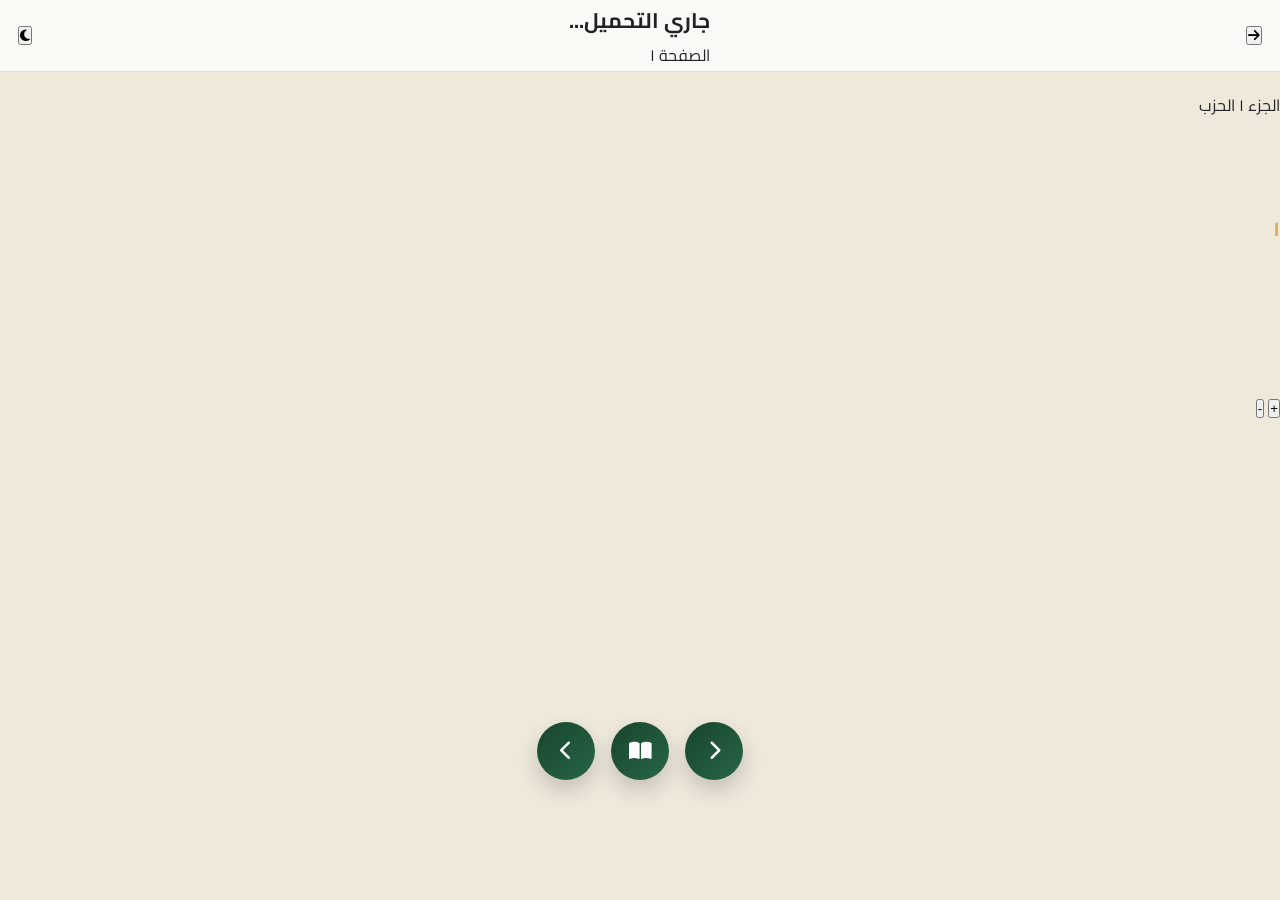
==== quran.html @ 5880373b "Update quran.html" ====
<!DOCTYPE html>
<html lang="ar" dir="rtl">

<head>

<meta charset="UTF-8">
<meta name="viewport" content="width=device-width, initial-scale=1.0">

<title>مصحف سند</title>

<meta name="theme-color" content="#0f301b">

<link rel="manifest" href="manifest.json">

<link rel="icon" href="icon.png">


<link href="https://fonts.googleapis.com/css2?family=Noto+Naskh+Arabic:wght@400;500;600;700&family=Cairo:wght@400;600;700&display=swap" rel="stylesheet">


<link rel="stylesheet"
href="https://cdnjs.cloudflare.com/ajax/libs/font-awesome/6.5.2/css/all.min.css">


<link rel="stylesheet" href="quran.css">


</head>


<body>


<header class="top-bar">


<button class="icon-button"
onclick="window.location.href='index.html'">

<i class="fas fa-arrow-right"></i>

</button>



<div class="header-center">

<div id="surah-name"
class="surah-name">

جاري التحميل...

</div>


<div id="page-number"
class="page-number">

الصفحة ١

</div>

</div>



<button id="themeButton"
class="icon-button">

<i class="fas fa-moon"></i>

</button>


</header>





<main id="reader">


<section class="mushaf-wrapper">


<div class="page-shadow">


<div id="page-header">


<span id="juz-info">

الجزء ١

</span>



<span id="hizb-info">

الحزب

</span>


</div>





<div id="quran-page-text">


</div>





<div id="page-footer">


<span id="footer-page-number">

١

</span>


</div>


</div>


</section>


</main>





<!-- التفسير -->


<div id="overlay"
class="overlay"
onclick="closeTafsir()">

</div>




<div id="tafsir-sheet"
class="bottom-sheet">


<div class="sheet-handle">

</div>


<div class="sheet-header">


<h3 id="tafsir-title">

التفسير

</h3>



<button onclick="closeTafsir()"
class="close-sheet">

<i class="fas fa-times"></i>

</button>


</div>




<div id="tafsir-body"
class="sheet-body">

</div>


</div>







<!-- أزرار التحكم -->


<div class="floating-controls">


<button class="previous-page"
onclick="Reader.previous()">

<i class="fas fa-chevron-right"></i>

</button>




<button onclick="jumpToPage()">

<i class="fas fa-book-open"></i>

</button>




<button class="next-page"
onclick="Reader.next()">

<i class="fas fa-chevron-left"></i>

</button>


</div>







<!-- أدوات القراءة -->


<div class="reader-tools">


<button onclick="changeFont(2)">

+

</button>


<button onclick="changeFont(-2)">

-

</button>


</div>







<!-- الملفات -->


<script src="utils.js"></script>

<script src="api.js"></script>

<script src="reader.js"></script>

<script src="app.js"></script>



</body>

</html>
---- quran.css ----
/* ==========================================
   Mushaf Sanad v2.0
   Quran Reader UI
========================================== */

:root{

    --primary:#18452d;
    --primary-light:#276646;

    --gold:#d5b05d;

    --paper:#fffdf8;
    --paper-2:#f8f4ea;

    --background:#efe9dc;

    --text:#222222;
    --muted:#7b7b7b;

    --border:#e7dfd0;

    --shadow:
        0 12px 40px rgba(0,0,0,.08);

    --glass:
        rgba(255,255,255,.72);

    --radius:24px;

    --reader-width:900px;

    --quran-size:31px;

    --transition:.28s;
}

[data-theme="dark"]{

    --background:#080909;

    --paper:#131514;

    --paper-2:#1a1d1b;

    --text:#f5f5f5;

    --muted:#9f9f9f;

    --border:#2d322f;

    --glass:rgba(20,20,20,.78);

    --shadow:
        0 18px 45px rgba(0,0,0,.55);
}

*{

    margin:0;
    padding:0;
    box-sizing:border-box;

    -webkit-tap-highlight-color:transparent;
}

html{

    scroll-behavior:smooth;
}

body{

    background:var(--background);

    color:var(--text);

    font-family:"Cairo",sans-serif;

    overflow-x:hidden;

    transition:.35s;
}

/* ==========================
   Glass Header
========================== */

.top-bar{

    position:fixed;

    top:0;

    left:0;

    right:0;

    height:72px;

    display:flex;

    align-items:center;

    justify-content:space-between;

    padding:0 18px;

    backdrop-filter:blur(18px);

    background:var(--glass);

    border-bottom:1px solid var(--border);

    z-index:999;
}

.header-info{

    display:flex;

    flex-direction:column;

    align-items:center;

    gap:5px;
}

#surah-name{

    font-size:21px;

    font-weight:700;
}

.header-details{

    display:flex;

    align-items:center;

    gap:10px;

    color:var(--muted);

    font-size:13px;
}

.dot{

    width:4px;

    height:4px;

    border-radius:50%;

    background:var(--gold);
}

.glass-btn{

    width:46px;

    height:46px;

    border:none;

    border-radius:16px;

    background:rgba(255,255,255,.18);

    color:var(--primary);

    font-size:18px;

    cursor:pointer;

    transition:.25s;
}

[data-theme="dark"] .glass-btn{

    color:white;

    background:rgba(255,255,255,.05);
}

.glass-btn:active{

    transform:scale(.93);
}

/* ==========================
   Reader
========================== */

#reader{

    padding-top:90px;

    padding-bottom:145px;
}

.reader-wrapper{

    width:100%;

    display:flex;

    justify-content:center;

    padding:22px;
}

.page-paper{

    width:min(100%,var(--reader-width));

    min-height:82vh;

    background:linear-gradient(
        180deg,
        var(--paper),
        var(--paper-2)
    );

    border-radius:30px;

    box-shadow:var(--shadow);

    border:1px solid var(--border);

    position:relative;

    overflow:hidden;

    transition:.3s;
}

.paper-top{

    height:10px;

    background:linear-gradient(
        90deg,
        transparent,
        var(--gold),
        transparent
    );
}

#quran-page-text{

    padding:45px;

    font-family:
    "Noto Naskh Arabic",
    serif;

    font-size:var(--quran-size);

    line-height:2.35;

    text-align:justify;

    direction:rtl;

    color:var(--text);
   }
/* ==========================================
   Surah Header
========================================== */

#surah-title-box{

    display:flex;

    align-items:center;

    justify-content:center;

    gap:18px;

    margin:15px 0 35px;

}

.ornament{

    flex:1;

    max-width:90px;

    height:2px;

    background:linear-gradient(
        90deg,
        transparent,
        var(--gold),
        transparent
    );

}

#surah-title{

    font-family:"Noto Naskh Arabic",serif;

    font-size:34px;

    color:var(--primary);

    font-weight:700;

    white-space:nowrap;

}

[data-theme="dark"] #surah-title{

    color:#f0d58d;

}

/* ==========================================
   Basmala
========================================== */

#basmala{

    text-align:center;

    font-size:42px;

    margin:30px 0 45px;

    color:var(--primary);

    letter-spacing:2px;

}

[data-theme="dark"] #basmala{

    color:#f0d58d;

}

/* ==========================================
   Quran Text
========================================== */

.ayah{

    cursor:pointer;

    transition:.18s;

    border-radius:10px;

    padding:3px 4px;

}

.ayah:hover{

    background:rgba(205,162,80,.10);

}

.ayah:active{

    background:rgba(205,162,80,.18);

}

.ayah-number{

    display:inline-flex;

    align-items:center;

    justify-content:center;

    width:34px;

    height:34px;

    margin:0 4px;

    border-radius:50%;

    border:1.5px solid var(--gold);

    color:var(--gold);

    font-size:16px;

    font-weight:bold;

    vertical-align:middle;

    user-select:none;

}

/* ==========================================
   Footer
========================================== */

.paper-footer{

    display:flex;

    align-items:center;

    justify-content:center;

    gap:18px;

    padding:22px;

}

.footer-line{

    flex:1;

    height:1px;

    background:linear-gradient(
        90deg,
        transparent,
        var(--gold),
        transparent
    );

}

#footer-page-number{

    font-weight:bold;

    color:var(--gold);

    font-size:20px;

}

/* ==========================================
   Overlay
========================================== */

.overlay{

    position:fixed;

    inset:0;

    background:rgba(0,0,0,.45);

    display:none;

    z-index:500;

    backdrop-filter:blur(2px);

}

/* ==========================================
   Bottom Sheet
========================================== */

.bottom-sheet{

    position:fixed;

    left:0;

    right:0;

    bottom:-100%;

    background:var(--paper);

    border-radius:28px 28px 0 0;

    padding:22px;

    transition:.35s;

    z-index:600;

    box-shadow:0 -12px 35px rgba(0,0,0,.22);

    max-height:82vh;

}

.sheet-handle{

    width:70px;

    height:6px;

    border-radius:20px;

    background:#bbb;

    margin:0 auto 18px;

}

.sheet-header{

    display:flex;

    justify-content:space-between;

    align-items:center;

    margin-bottom:15px;

}

.sheet-header h3{

    font-size:22px;

}

.close-sheet{

    border:none;

    background:none;

    font-size:20px;

    cursor:pointer;

    color:var(--text);

}

.sheet-body{

    max-height:45vh;

    overflow:auto;

    line-height:2.2;

    font-size:17px;

}

.sheet-actions{

    display:flex;

    gap:12px;

    margin-top:18px;

}

.sheet-actions button{

    flex:1;

    border:none;

    border-radius:16px;

    padding:14px;

    background:var(--primary);

    color:white;

    font-size:15px;

    cursor:pointer;

}

.sheet-actions button i{

    margin-left:8px;

   }
/* ==========================================
   Player Bar
========================================== */

.player-bar{

    position:fixed;

    left:0;
    right:0;
    bottom:0;

    background:var(--glass);

    backdrop-filter:blur(22px);

    border-top:1px solid var(--border);

    padding:14px 18px calc(14px + env(safe-area-inset-bottom));

    z-index:900;

    transition:.3s;

}

.player-header{

    display:flex;

    align-items:center;

    gap:12px;

    margin-bottom:10px;

}

#reciter-select{

    flex:1;

    height:46px;

    border:none;

    border-radius:15px;

    background:var(--paper);

    color:var(--text);

    padding:0 14px;

    font-family:Cairo;

    font-size:15px;

    outline:none;

}

#audio-player{

    width:100%;

    height:42px;

}

/* ==========================================
   Floating Buttons
========================================== */

.floating-controls{

    position:fixed;

    left:50%;

    bottom:120px;

    transform:translateX(-50%);

    display:flex;

    gap:16px;

    z-index:950;

}

.floating-controls button{

    width:58px;

    height:58px;

    border:none;

    border-radius:50%;

    background:linear-gradient(
        135deg,
        var(--primary),
        var(--primary-light)
    );

    color:white;

    font-size:20px;

    cursor:pointer;

    box-shadow:
        0 10px 22px rgba(0,0,0,.18);

    transition:
        transform .18s,
        box-shadow .18s;

}

.floating-controls button:hover{

    transform:translateY(-3px);

}

.floating-controls button:active{

    transform:scale(.92);

}

/* ==========================================
   Page Animation
========================================== */

.page-paper{

    animation:paperFade .25s ease;

}

@keyframes paperFade{

    from{

        opacity:.55;

        transform:translateY(12px);

    }

    to{

        opacity:1;

        transform:none;

    }

}

/* ==========================================
   Ayah Highlight
   (سيستخدم لاحقاً مع الصوت)
========================================== */

.ayah.active{

    background:
        rgba(205,162,80,.18);

    border-radius:12px;

    transition:.25s;

}

/* ==========================================
   Scrollbar
========================================== */

::-webkit-scrollbar{

    width:8px;

}

::-webkit-scrollbar-thumb{

    background:rgba(180,180,180,.45);

    border-radius:20px;

}

::-webkit-scrollbar-track{

    background:transparent;

}

/* ==========================================
   Mobile
========================================== */

@media (max-width:700px){

    .reader-wrapper{

        padding:10px;

    }

    .page-paper{

        border-radius:22px;

        min-height:calc(100vh - 175px);

    }

    #quran-page-text{

        padding:26px;

        font-size:27px;

        line-height:2.3;

    }

    #surah-title{

        font-size:29px;

    }

    #basmala{

        font-size:35px;

    }

    .glass-btn{

        width:42px;

        height:42px;

        border-radius:14px;

    }

    .floating-controls{

        bottom:105px;

        gap:12px;

    }

    .floating-controls button{

        width:52px;

        height:52px;

        font-size:18px;

    }

}

/* ==========================================
   Tablet
========================================== */

@media (min-width:701px) and (max-width:1100px){

    .page-paper{

        width:95%;

    }

}

/* ==========================================
   Large Screens
========================================== */

@media (min-width:1400px){

    :root{

        --reader-width:980px;

        --quran-size:34px;

    }

}
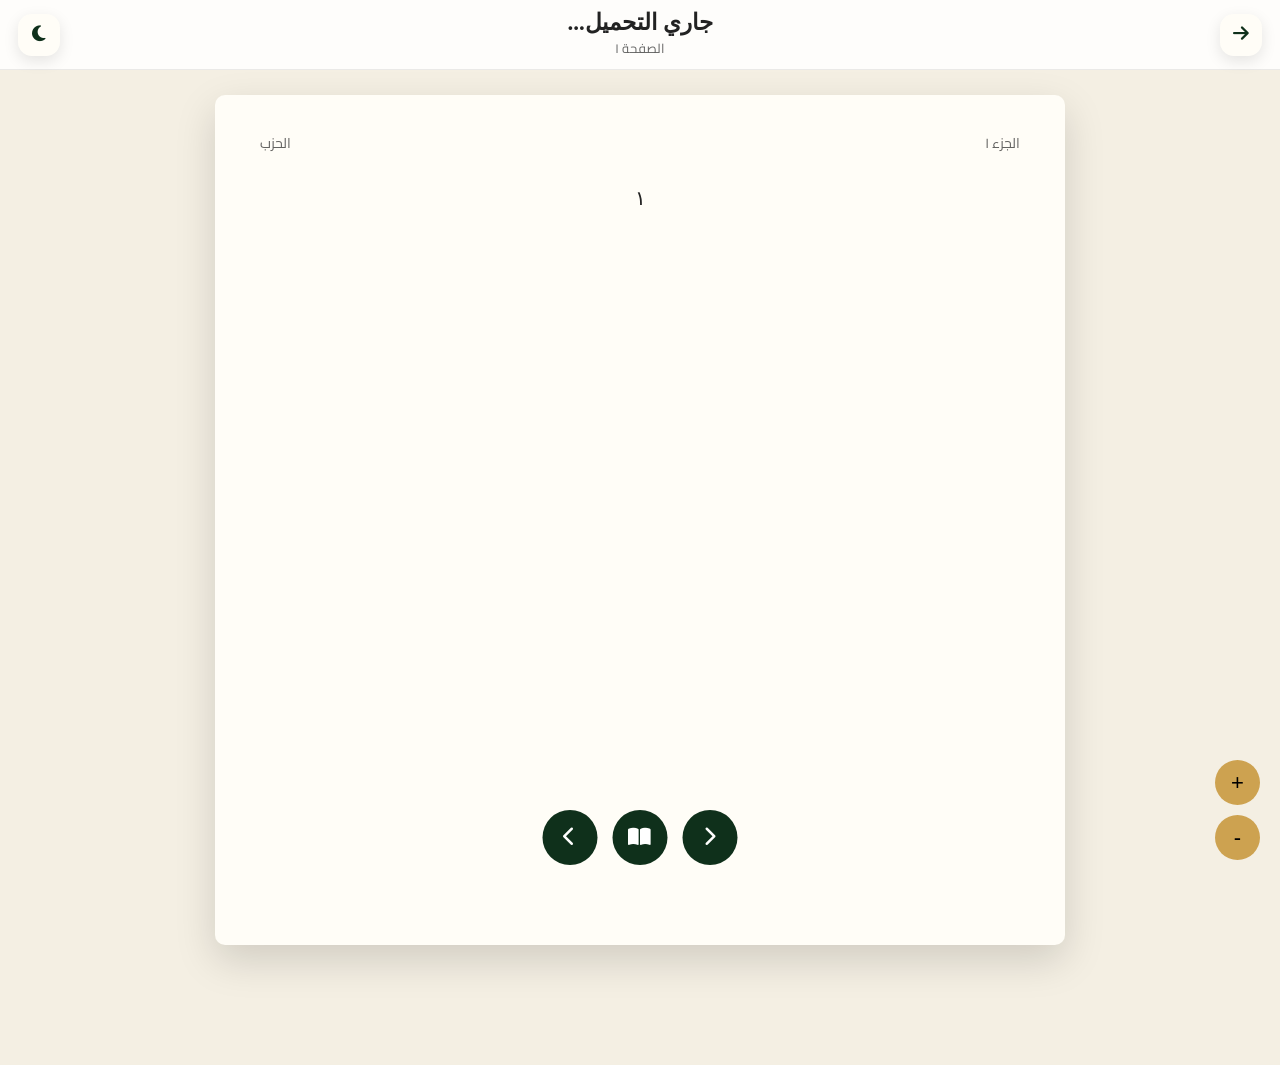
==== commit 49ec381c: "Update quran.html" ====
--- a/quran.html
+++ b/quran.html
@@ -277,15 +277,12 @@
 
 
 <script src="utils.js"></script>
-
+<script src="chapters.js"></script>
 <script src="api.js"></script>
-
 <script src="reader.js"></script>
-
 <script src="app.js"></script>
 
 
-
 </body>
 
 </html> 
--- a/quran.css
+++ b/quran.css
@@ -1,898 +1,573 @@
 /* ==========================================
-   Mushaf Sanad v2.0
-   Quran Reader UI
+   Mushaf Sanad
+   quran.css
+   Main Quran Reader Design
 ========================================== */
 
+
 :root{
 
-    --primary:#18452d;
-    --primary-light:#276646;
-
-    --gold:#d5b05d;
-
-    --paper:#fffdf8;
-    --paper-2:#f8f4ea;
-
-    --background:#efe9dc;
-
-    --text:#222222;
-    --muted:#7b7b7b;
-
-    --border:#e7dfd0;
-
-    --shadow:
-        0 12px 40px rgba(0,0,0,.08);
-
-    --glass:
-        rgba(255,255,255,.72);
-
-    --radius:24px;
-
-    --reader-width:900px;
-
-    --quran-size:31px;
-
-    --transition:.28s;
-}
+--primary:#0f301b;
+--gold:#cda250;
+
+--paper:#fffdf7;
+
+--background:#f4efe3;
+
+--text:#222;
+
+--shadow:
+0 15px 40px rgba(0,0,0,.15);
+
+--quran-size:28px;
+
+}
+
+
 
 [data-theme="dark"]{
 
-    --background:#080909;
-
-    --paper:#131514;
-
-    --paper-2:#1a1d1b;
-
-    --text:#f5f5f5;
-
-    --muted:#9f9f9f;
-
-    --border:#2d322f;
-
-    --glass:rgba(20,20,20,.78);
-
-    --shadow:
-        0 18px 45px rgba(0,0,0,.55);
-}
+--paper:#151815;
+
+--background:#080a08;
+
+--text:#eeeeee;
+
+--primary:#d4ad5a;
+
+}
+
+
+
+/* ===============================
+   عام
+================================ */
+
 
 *{
 
-    margin:0;
-    padding:0;
-    box-sizing:border-box;
-
-    -webkit-tap-highlight-color:transparent;
-}
-
-html{
-
-    scroll-behavior:smooth;
-}
+box-sizing:border-box;
+
+-webkit-tap-highlight-color:transparent;
+
+}
+
+
 
 body{
 
-    background:var(--background);
-
-    color:var(--text);
-
-    font-family:"Cairo",sans-serif;
-
-    overflow-x:hidden;
-
-    transition:.35s;
-}
-
-/* ==========================
-   Glass Header
-========================== */
+margin:0;
+
+background:var(--background);
+
+color:var(--text);
+
+font-family:"Cairo",sans-serif;
+
+}
+
+
+
+
+
+/* ===============================
+   الشريط العلوي
+================================ */
+
 
 .top-bar{
 
-    position:fixed;
-
-    top:0;
-
-    left:0;
-
-    right:0;
-
-    height:72px;
-
-    display:flex;
-
-    align-items:center;
-
-    justify-content:space-between;
-
-    padding:0 18px;
-
-    backdrop-filter:blur(18px);
-
-    background:var(--glass);
-
-    border-bottom:1px solid var(--border);
-
-    z-index:999;
-}
-
-.header-info{
-
-    display:flex;
-
-    flex-direction:column;
-
-    align-items:center;
-
-    gap:5px;
-}
-
-#surah-name{
-
-    font-size:21px;
-
-    font-weight:700;
-}
-
-.header-details{
-
-    display:flex;
-
-    align-items:center;
-
-    gap:10px;
-
-    color:var(--muted);
-
-    font-size:13px;
-}
-
-.dot{
-
-    width:4px;
-
-    height:4px;
-
-    border-radius:50%;
-
-    background:var(--gold);
-}
-
-.glass-btn{
-
-    width:46px;
-
-    height:46px;
-
-    border:none;
-
-    border-radius:16px;
-
-    background:rgba(255,255,255,.18);
-
-    color:var(--primary);
-
-    font-size:18px;
-
-    cursor:pointer;
-
-    transition:.25s;
-}
-
-[data-theme="dark"] .glass-btn{
-
-    color:white;
-
-    background:rgba(255,255,255,.05);
-}
-
-.glass-btn:active{
-
-    transform:scale(.93);
-}
-
-/* ==========================
-   Reader
-========================== */
+height:70px;
+
+position:fixed;
+
+top:0;
+
+width:100%;
+
+z-index:100;
+
+display:flex;
+
+align-items:center;
+
+justify-content:space-between;
+
+padding:0 18px;
+
+background:rgba(255,255,255,.85);
+
+backdrop-filter:blur(15px);
+
+border-bottom:1px solid rgba(0,0,0,.08);
+
+}
+
+
+
+[data-theme="dark"] .top-bar{
+
+background:rgba(10,10,10,.85);
+
+}
+
+
+
+
+.icon-button{
+
+width:42px;
+
+height:42px;
+
+border-radius:14px;
+
+border:none;
+
+background:var(--paper);
+
+color:var(--primary);
+
+font-size:18px;
+
+box-shadow:0 5px 15px rgba(0,0,0,.1);
+
+}
+
+
+
+
+
+.header-center{
+
+text-align:center;
+
+}
+
+
+
+.surah-name{
+
+font-family:"Noto Naskh Arabic";
+
+font-size:23px;
+
+font-weight:bold;
+
+}
+
+
+
+.page-number{
+
+font-size:13px;
+
+opacity:.7;
+
+}
+
+
+
+
+
+/* ===============================
+   منطقة القراءة
+================================ */
+
 
 #reader{
 
-    padding-top:90px;
-
-    padding-bottom:145px;
-}
-
-.reader-wrapper{
-
-    width:100%;
-
-    display:flex;
-
-    justify-content:center;
-
-    padding:22px;
-}
-
-.page-paper{
-
-    width:min(100%,var(--reader-width));
-
-    min-height:82vh;
-
-    background:linear-gradient(
-        180deg,
-        var(--paper),
-        var(--paper-2)
-    );
-
-    border-radius:30px;
-
-    box-shadow:var(--shadow);
-
-    border:1px solid var(--border);
-
-    position:relative;
-
-    overflow:hidden;
-
-    transition:.3s;
-}
-
-.paper-top{
-
-    height:10px;
-
-    background:linear-gradient(
-        90deg,
-        transparent,
-        var(--gold),
-        transparent
-    );
-}
+padding-top:95px;
+
+padding-bottom:120px;
+
+}
+
+
+
+.mushaf-wrapper{
+
+width:95%;
+
+max-width:850px;
+
+margin:auto;
+
+}
+
+
+
+
+.page-shadow{
+
+background:var(--paper);
+
+min-height:850px;
+
+border-radius:10px;
+
+padding:35px 45px;
+
+box-shadow:var(--shadow);
+
+transition:.3s;
+
+}
+
+
+
+
+
+#page-header{
+
+display:flex;
+
+justify-content:space-between;
+
+font-size:14px;
+
+opacity:.7;
+
+margin-bottom:20px;
+
+}
+
+
+
+#page-footer{
+
+text-align:center;
+
+margin-top:30px;
+
+font-family:"Noto Naskh Arabic";
+
+font-size:20px;
+
+}
+
+
+
+
+
+/* ===============================
+   عنوان السورة
+================================ */
+
+
+#surah-title-box{
+
+display:flex;
+
+align-items:center;
+
+justify-content:center;
+
+gap:15px;
+
+margin:25px 0;
+
+}
+
+
+
+#surah-title{
+
+font-family:"Noto Naskh Arabic";
+
+color:var(--primary);
+
+font-size:32px;
+
+}
+
+
+
+.ornament{
+
+width:60px;
+
+height:2px;
+
+background:var(--gold);
+
+}
+
+
+
+
+
+/* ===============================
+   القرآن
+================================ */
+
 
 #quran-page-text{
 
-    padding:45px;
-
-    font-family:
-    "Noto Naskh Arabic",
-    serif;
-
-    font-size:var(--quran-size);
-
-    line-height:2.35;
-
-    text-align:justify;
-
-    direction:rtl;
-
-    color:var(--text);
-   }
-/* ==========================================
-   Surah Header
-========================================== */
-
-#surah-title-box{
-
-    display:flex;
-
-    align-items:center;
-
-    justify-content:center;
-
-    gap:18px;
-
-    margin:15px 0 35px;
-
-}
-
-.ornament{
-
-    flex:1;
-
-    max-width:90px;
-
-    height:2px;
-
-    background:linear-gradient(
-        90deg,
-        transparent,
-        var(--gold),
-        transparent
-    );
-
-}
-
-#surah-title{
-
-    font-family:"Noto Naskh Arabic",serif;
-
-    font-size:34px;
-
-    color:var(--primary);
-
-    font-weight:700;
-
-    white-space:nowrap;
-
-}
-
-[data-theme="dark"] #surah-title{
-
-    color:#f0d58d;
-
-}
-
-/* ==========================================
-   Basmala
-========================================== */
+font-family:"Noto Naskh Arabic";
+
+font-size:var(--quran-size);
+
+line-height:2.3;
+
+text-align:justify;
+
+direction:rtl;
+
+}
+
+
+
+.ayah{
+
+cursor:pointer;
+
+}
+
+
+
+.ayah-number{
+
+color:var(--gold);
+
+font-size:.75em;
+
+}
+
+
+
+/* البسملة */
+
 
 #basmala{
 
-    text-align:center;
-
-    font-size:42px;
-
-    margin:30px 0 45px;
-
-    color:var(--primary);
-
-    letter-spacing:2px;
-
-}
-
-[data-theme="dark"] #basmala{
-
-    color:#f0d58d;
-
-}
-
-/* ==========================================
-   Quran Text
-========================================== */
-
-.ayah{
-
-    cursor:pointer;
-
-    transition:.18s;
-
-    border-radius:10px;
-
-    padding:3px 4px;
-
-}
-
-.ayah:hover{
-
-    background:rgba(205,162,80,.10);
-
-}
-
-.ayah:active{
-
-    background:rgba(205,162,80,.18);
-
-}
-
-.ayah-number{
-
-    display:inline-flex;
-
-    align-items:center;
-
-    justify-content:center;
-
-    width:34px;
-
-    height:34px;
-
-    margin:0 4px;
-
-    border-radius:50%;
-
-    border:1.5px solid var(--gold);
-
-    color:var(--gold);
-
-    font-size:16px;
-
-    font-weight:bold;
-
-    vertical-align:middle;
-
-    user-select:none;
-
-}
-
-/* ==========================================
-   Footer
-========================================== */
-
-.paper-footer{
-
-    display:flex;
-
-    align-items:center;
-
-    justify-content:center;
-
-    gap:18px;
-
-    padding:22px;
-
-}
-
-.footer-line{
-
-    flex:1;
-
-    height:1px;
-
-    background:linear-gradient(
-        90deg,
-        transparent,
-        var(--gold),
-        transparent
-    );
-
-}
-
-#footer-page-number{
-
-    font-weight:bold;
-
-    color:var(--gold);
-
-    font-size:20px;
-
-}
-
-/* ==========================================
-   Overlay
-========================================== */
+text-align:center;
+
+font-family:"Noto Naskh Arabic";
+
+font-size:38px;
+
+margin:35px 0;
+
+color:var(--primary);
+
+}
+
+
+
+
+
+/* ===============================
+   نافذة التفسير
+================================ */
+
 
 .overlay{
 
-    position:fixed;
-
-    inset:0;
-
-    background:rgba(0,0,0,.45);
-
-    display:none;
-
-    z-index:500;
-
-    backdrop-filter:blur(2px);
-
-}
-
-/* ==========================================
-   Bottom Sheet
-========================================== */
+display:none;
+
+position:fixed;
+
+inset:0;
+
+background:rgba(0,0,0,.5);
+
+z-index:300;
+
+}
+
+
 
 .bottom-sheet{
 
-    position:fixed;
-
-    left:0;
-
-    right:0;
-
-    bottom:-100%;
-
-    background:var(--paper);
-
-    border-radius:28px 28px 0 0;
-
-    padding:22px;
-
-    transition:.35s;
-
-    z-index:600;
-
-    box-shadow:0 -12px 35px rgba(0,0,0,.22);
-
-    max-height:82vh;
-
-}
+position:fixed;
+
+bottom:-100%;
+
+left:0;
+
+width:100%;
+
+background:var(--paper);
+
+border-radius:25px 25px 0 0;
+
+padding:20px;
+
+z-index:400;
+
+transition:.4s;
+
+}
+
+
 
 .sheet-handle{
 
-    width:70px;
-
-    height:6px;
-
-    border-radius:20px;
-
-    background:#bbb;
-
-    margin:0 auto 18px;
-
-}
+width:45px;
+
+height:5px;
+
+background:#aaa;
+
+border-radius:20px;
+
+margin:auto;
+
+}
+
+
 
 .sheet-header{
 
-    display:flex;
-
-    justify-content:space-between;
-
-    align-items:center;
-
-    margin-bottom:15px;
-
-}
-
-.sheet-header h3{
-
-    font-size:22px;
-
-}
-
-.close-sheet{
-
-    border:none;
-
-    background:none;
-
-    font-size:20px;
-
-    cursor:pointer;
-
-    color:var(--text);
-
-}
+display:flex;
+
+justify-content:space-between;
+
+align-items:center;
+
+}
+
+
 
 .sheet-body{
 
-    max-height:45vh;
-
-    overflow:auto;
-
-    line-height:2.2;
-
-    font-size:17px;
-
-}
-
-.sheet-actions{
-
-    display:flex;
-
-    gap:12px;
-
-    margin-top:18px;
-
-}
-
-.sheet-actions button{
-
-    flex:1;
-
-    border:none;
-
-    border-radius:16px;
-
-    padding:14px;
-
-    background:var(--primary);
-
-    color:white;
-
-    font-size:15px;
-
-    cursor:pointer;
-
-}
-
-.sheet-actions button i{
-
-    margin-left:8px;
-
-   }
-/* ==========================================
-   Player Bar
-========================================== */
-
-.player-bar{
-
-    position:fixed;
-
-    left:0;
-    right:0;
-    bottom:0;
-
-    background:var(--glass);
-
-    backdrop-filter:blur(22px);
-
-    border-top:1px solid var(--border);
-
-    padding:14px 18px calc(14px + env(safe-area-inset-bottom));
-
-    z-index:900;
-
-    transition:.3s;
-
-}
-
-.player-header{
-
-    display:flex;
-
-    align-items:center;
-
-    gap:12px;
-
-    margin-bottom:10px;
-
-}
-
-#reciter-select{
-
-    flex:1;
-
-    height:46px;
-
-    border:none;
-
-    border-radius:15px;
-
-    background:var(--paper);
-
-    color:var(--text);
-
-    padding:0 14px;
-
-    font-family:Cairo;
-
-    font-size:15px;
-
-    outline:none;
-
-}
-
-#audio-player{
-
-    width:100%;
-
-    height:42px;
-
-}
-
-/* ==========================================
-   Floating Buttons
-========================================== */
+max-height:350px;
+
+overflow:auto;
+
+line-height:2;
+
+}
+
+
+
+
+
+/* ===============================
+   أزرار الصفحات
+================================ */
+
 
 .floating-controls{
 
-    position:fixed;
-
-    left:50%;
-
-    bottom:120px;
-
-    transform:translateX(-50%);
-
-    display:flex;
-
-    gap:16px;
-
-    z-index:950;
-
-}
+position:fixed;
+
+bottom:35px;
+
+left:50%;
+
+transform:translateX(-50%);
+
+display:flex;
+
+gap:15px;
+
+z-index:200;
+
+}
+
+
 
 .floating-controls button{
 
-    width:58px;
-
-    height:58px;
-
-    border:none;
-
-    border-radius:50%;
-
-    background:linear-gradient(
-        135deg,
-        var(--primary),
-        var(--primary-light)
-    );
-
-    color:white;
-
-    font-size:20px;
-
-    cursor:pointer;
-
-    box-shadow:
-        0 10px 22px rgba(0,0,0,.18);
-
-    transition:
-        transform .18s,
-        box-shadow .18s;
-
-}
-
-.floating-controls button:hover{
-
-    transform:translateY(-3px);
-
-}
-
-.floating-controls button:active{
-
-    transform:scale(.92);
-
-}
-
-/* ==========================================
-   Page Animation
-========================================== */
-
-.page-paper{
-
-    animation:paperFade .25s ease;
-
-}
-
-@keyframes paperFade{
-
-    from{
-
-        opacity:.55;
-
-        transform:translateY(12px);
-
-    }
-
-    to{
-
-        opacity:1;
-
-        transform:none;
-
-    }
-
-}
-
-/* ==========================================
-   Ayah Highlight
-   (سيستخدم لاحقاً مع الصوت)
-========================================== */
-
-.ayah.active{
-
-    background:
-        rgba(205,162,80,.18);
-
-    border-radius:12px;
-
-    transition:.25s;
-
-}
-
-/* ==========================================
-   Scrollbar
-========================================== */
-
-::-webkit-scrollbar{
-
-    width:8px;
-
-}
-
-::-webkit-scrollbar-thumb{
-
-    background:rgba(180,180,180,.45);
-
-    border-radius:20px;
-
-}
-
-::-webkit-scrollbar-track{
-
-    background:transparent;
-
-}
-
-/* ==========================================
-   Mobile
-========================================== */
-
-@media (max-width:700px){
-
-    .reader-wrapper{
-
-        padding:10px;
-
-    }
-
-    .page-paper{
-
-        border-radius:22px;
-
-        min-height:calc(100vh - 175px);
-
-    }
-
-    #quran-page-text{
-
-        padding:26px;
-
-        font-size:27px;
-
-        line-height:2.3;
-
-    }
-
-    #surah-title{
-
-        font-size:29px;
-
-    }
-
-    #basmala{
-
-        font-size:35px;
-
-    }
-
-    .glass-btn{
-
-        width:42px;
-
-        height:42px;
-
-        border-radius:14px;
-
-    }
-
-    .floating-controls{
-
-        bottom:105px;
-
-        gap:12px;
-
-    }
-
-    .floating-controls button{
-
-        width:52px;
-
-        height:52px;
-
-        font-size:18px;
-
-    }
-
-}
-
-/* ==========================================
-   Tablet
-========================================== */
-
-@media (min-width:701px) and (max-width:1100px){
-
-    .page-paper{
-
-        width:95%;
-
-    }
-
-}
-
-/* ==========================================
-   Large Screens
-========================================== */
-
-@media (min-width:1400px){
-
-    :root{
-
-        --reader-width:980px;
-
-        --quran-size:34px;
-
-    }
-
-}
+width:55px;
+
+height:55px;
+
+border-radius:50%;
+
+border:none;
+
+background:var(--primary);
+
+color:white;
+
+font-size:20px;
+
+}
+
+
+
+
+
+/* ===============================
+   أدوات الخط
+================================ */
+
+
+.reader-tools{
+
+position:fixed;
+
+right:20px;
+
+bottom:40px;
+
+display:flex;
+
+flex-direction:column;
+
+gap:10px;
+
+}
+
+
+
+.reader-tools button{
+
+width:45px;
+
+height:45px;
+
+border-radius:50%;
+
+border:none;
+
+background:var(--gold);
+
+font-size:22px;
+
+}
+
+
+
+
+
+/* ===============================
+   الهاتف
+================================ */
+
+
+@media(max-width:600px){
+
+
+.page-shadow{
+
+padding:25px 18px;
+
+min-height:700px;
+
+}
+
+
+
+#quran-page-text{
+
+font-size:24px;
+
+line-height:2.1;
+
+}
+
+
+
+#basmala{
+
+font-size:32px;
+
+}
+
+
+
+}
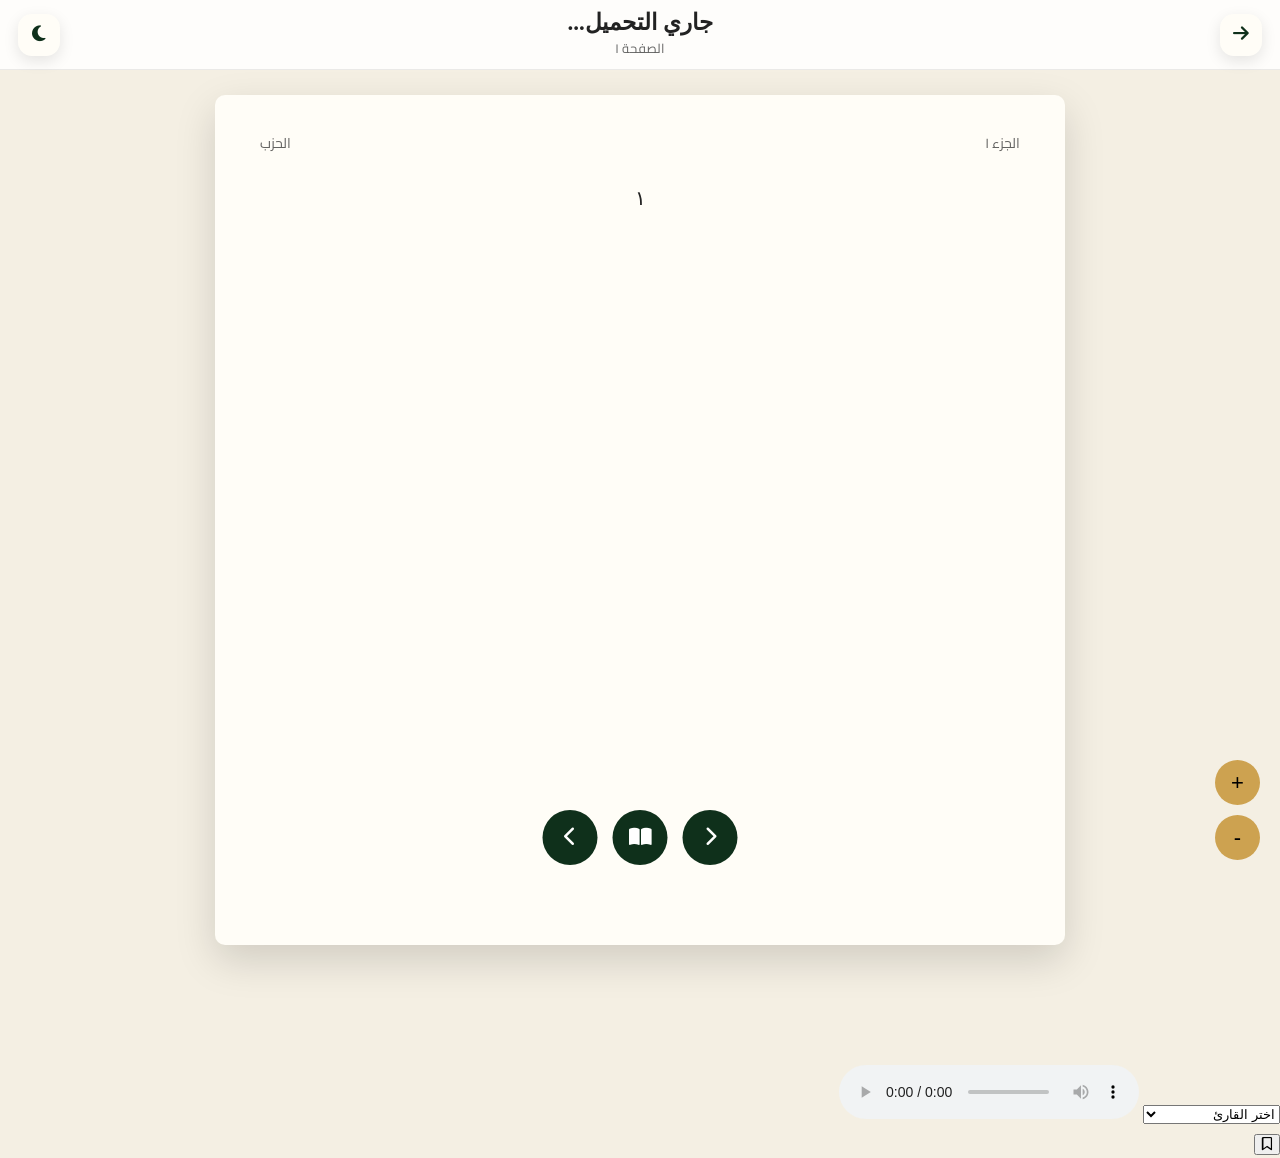
==== commit de6e0995: "Update Quran HTML structure and add audio player" ====
--- a/quran.html
+++ b/quran.html
@@ -31,6 +31,7 @@
 <body>
 
 
+
 <header class="top-bar">
 
 
@@ -64,6 +65,7 @@
 
 
 
+
 <button id="themeButton"
 class="icon-button">
 
@@ -78,6 +80,7 @@
 
 
 
+
 <main id="reader">
 
 
@@ -91,17 +94,13 @@
 
 
 <span id="juz-info">
-
 الجزء ١
-
 </span>
 
 
 
 <span id="hizb-info">
-
 الحزب
-
 </span>
 
 
@@ -113,7 +112,6 @@
 
 <div id="quran-page-text">
 
-
 </div>
 
 
@@ -122,14 +120,10 @@
 
 <div id="page-footer">
 
-
 <span id="footer-page-number">
-
 ١
-
 </span>
 
-
 </div>
 
 
@@ -145,7 +139,10 @@
 
 
 
-<!-- التفسير -->
+
+
+
+<!-- نافذة التفسير -->
 
 
 <div id="overlay"
@@ -161,18 +158,14 @@
 class="bottom-sheet">
 
 
-<div class="sheet-handle">
-
-</div>
+<div class="sheet-handle"></div>
 
 
 <div class="sheet-header">
 
 
 <h3 id="tafsir-title">
-
 التفسير
-
 </h3>
 
 
@@ -189,7 +182,6 @@
 
 
 
-
 <div id="tafsir-body"
 class="sheet-body">
 
@@ -204,7 +196,7 @@
 
 
 
-<!-- أزرار التحكم -->
+<!-- أزرار الصفحات -->
 
 
 <div class="floating-controls">
@@ -220,11 +212,13 @@
 
 
 
+
 <button onclick="jumpToPage()">
 
 <i class="fas fa-book-open"></i>
 
 </button>
+
 
 
 
@@ -245,6 +239,7 @@
 
 
 
+
 <!-- أدوات القراءة -->
 
 
@@ -252,34 +247,95 @@
 
 
 <button onclick="changeFont(2)">
-
 +
-
-</button>
+</button>
+
 
 
 <button onclick="changeFont(-2)">
-
 -
-
-</button>
-
-
-</div>
-
-
-
-
-
-
-
-<!-- الملفات -->
+</button>
+
+
+</div>
+
+
+
+
+
+
+
+<!-- مشغل الصوت -->
+
+
+<div class="audio-player">
+
+
+<select id="reciter-select">
+
+<option value="">
+اختر القارئ
+</option>
+
+
+<option value="ar.alafasy">
+مشاري العفاسي
+</option>
+
+
+<option value="ar.abdulbasitmurattal">
+عبدالباسط عبدالصمد
+</option>
+
+
+</select>
+
+
+
+
+<audio id="audio-player"
+controls>
+
+</audio>
+
+
+</div>
+
+
+
+
+
+
+
+
+<!-- العلامة المرجعية -->
+
+
+<button id="bookmarkButton"
+class="bookmark-button">
+
+<i class="far fa-bookmark"></i>
+
+</button>
+
+
+
+
+
+
+
+
+<!-- ملفات المشروع -->
 
 
 <script src="utils.js"></script>
+
 <script src="chapters.js"></script>
+
 <script src="api.js"></script>
+
 <script src="reader.js"></script>
+
 <script src="app.js"></script>
 
 
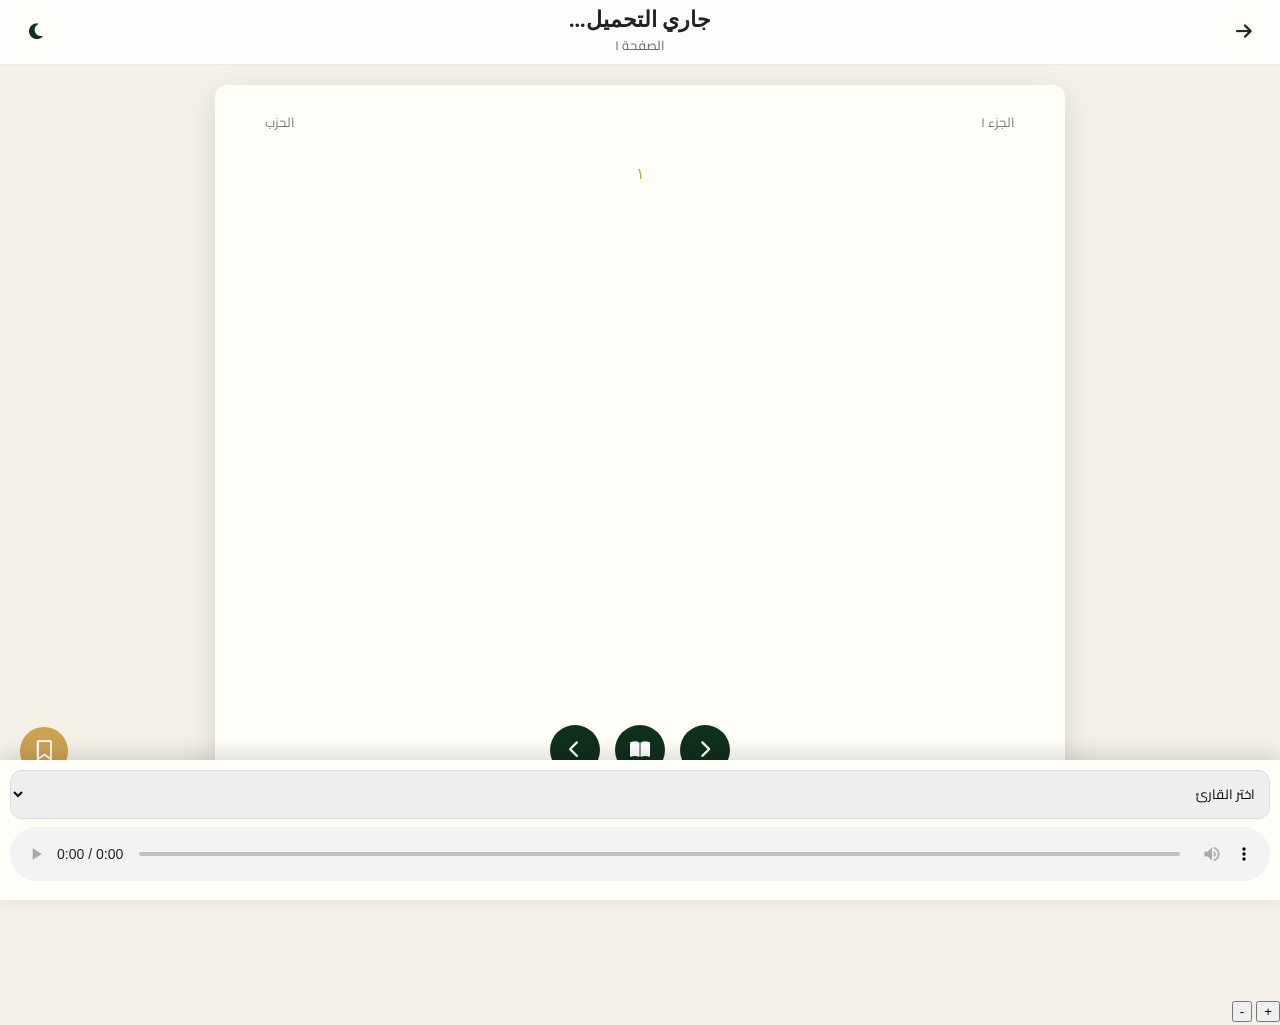
==== commit 6aafd694: "Update quran.html" ====
--- a/quran.html
+++ b/quran.html
@@ -329,13 +329,10 @@
 
 
 <script src="utils.js"></script>
-
 <script src="chapters.js"></script>
-
+<script src="reciters.js"></script>
 <script src="api.js"></script>
-
 <script src="reader.js"></script>
-
 <script src="app.js"></script>
 
 
--- a/quran.css
+++ b/quran.css
@@ -1,7 +1,7 @@
 /* ==========================================
    Mushaf Sanad
    quran.css
-   Main Quran Reader Design
+   Quran Reader Design
 ========================================== */
 
 
@@ -11,15 +11,13 @@
 --gold:#cda250;
 
 --paper:#fffdf7;
-
---background:#f4efe3;
-
+--background:#f5f1e8;
 --text:#222;
 
 --shadow:
-0 15px 40px rgba(0,0,0,.15);
-
---quran-size:28px;
+0 10px 35px rgba(0,0,0,.12);
+
+--quran-size:clamp(23px,6vw,34px);
 
 }
 
@@ -28,56 +26,65 @@
 [data-theme="dark"]{
 
 --paper:#151815;
-
---background:#080a08;
-
+--background:#090b09;
 --text:#eeeeee;
 
---primary:#d4ad5a;
-
-}
-
-
-
-/* ===============================
-   عام
-================================ */
-
+}
+
+
+
+/* =========================
+General
+========================= */
 
 *{
-
 box-sizing:border-box;
-
 -webkit-tap-highlight-color:transparent;
-
-}
-
+}
 
 
 body{
 
 margin:0;
 
-background:var(--background);
-
-color:var(--text);
-
-font-family:"Cairo",sans-serif;
-
-}
-
-
-
-
-
-/* ===============================
-   الشريط العلوي
-================================ */
+background:
+var(--background);
+
+color:
+var(--text);
+
+font-family:
+"Cairo",sans-serif;
+
+overflow-x:hidden;
+
+}
+
+
+
+
+/* =========================
+Top Bar
+========================= */
 
 
 .top-bar{
 
-height:70px;
+height:65px;
+
+background:
+rgba(255,255,255,.85);
+
+backdrop-filter:
+blur(15px);
+
+display:flex;
+
+align-items:center;
+
+justify-content:space-between;
+
+padding:0 15px;
 
 position:fixed;
 
@@ -87,487 +94,686 @@
 
 z-index:100;
 
+border-bottom:
+1px solid rgba(0,0,0,.08);
+
+}
+
+
+
+[data-theme="dark"] .top-bar{
+
+background:
+rgba(10,10,10,.85);
+
+}
+
+
+
+.icon-button{
+
+width:42px;
+
+height:42px;
+
+border-radius:14px;
+
+border:none;
+
+background:
+var(--paper);
+
+color:
+var(--primary);
+
+font-size:18px;
+
 display:flex;
 
 align-items:center;
 
+justify-content:center;
+
+}
+
+
+
+
+.header-center{
+
+text-align:center;
+
+}
+
+
+
+.surah-name{
+
+font-family:
+"Noto Naskh Arabic";
+
+font-size:22px;
+
+font-weight:bold;
+
+}
+
+
+
+.page-number{
+
+font-size:13px;
+
+opacity:.7;
+
+}
+
+
+
+
+
+/* =========================
+Reader
+========================= */
+
+
+#reader{
+
+padding-top:85px;
+
+padding-bottom:140px;
+
+width:100%;
+
+}
+
+
+
+.mushaf-wrapper{
+
+width:100%;
+
+display:flex;
+
+justify-content:center;
+
+}
+
+
+
+.page-shadow{
+
+
+width:
+min(96%,850px);
+
+
+min-height:
+calc(100vh - 130px);
+
+
+background:
+var(--paper);
+
+
+border-radius:12px;
+
+
+padding:
+
+25px clamp(15px,5vw,50px);
+
+
+box-shadow:
+var(--shadow);
+
+
+transition:.3s;
+
+
+}
+
+
+
+
+
+/* =========================
+Page Header
+========================= */
+
+
+#page-header{
+
+display:flex;
+
 justify-content:space-between;
 
-padding:0 18px;
-
-background:rgba(255,255,255,.85);
-
-backdrop-filter:blur(15px);
-
-border-bottom:1px solid rgba(0,0,0,.08);
-
-}
-
-
-
-[data-theme="dark"] .top-bar{
-
-background:rgba(10,10,10,.85);
-
-}
-
-
-
-
-.icon-button{
-
-width:42px;
-
-height:42px;
-
-border-radius:14px;
+font-size:13px;
+
+color:#777;
+
+margin-bottom:20px;
+
+}
+
+
+
+
+
+/* =========================
+Quran Text
+========================= */
+
+
+#quran-page-text{
+
+
+font-family:
+"Noto Naskh Arabic",
+serif;
+
+
+font-size:
+var(--quran-size);
+
+
+line-height:
+2.25;
+
+
+text-align:
+justify;
+
+
+direction:
+rtl;
+
+
+word-spacing:
+3px;
+
+
+overflow-wrap:
+break-word;
+
+
+transition:.25s;
+
+
+}
+
+
+
+.ayah{
+
+cursor:pointer;
+
+}
+
+
+
+.ayah:hover{
+
+background:
+rgba(205,162,80,.15);
+
+border-radius:8px;
+
+}
+
+
+
+
+.ayah-number{
+
+
+color:
+var(--gold);
+
+
+font-size:
+.75em;
+
+
+white-space:
+nowrap;
+
+
+}
+
+
+
+
+
+/* =========================
+Surah Title
+========================= */
+
+
+#surah-title-box{
+
+
+display:flex;
+
+align-items:center;
+
+justify-content:center;
+
+gap:12px;
+
+margin:25px 0;
+
+
+}
+
+
+
+#surah-title{
+
+
+font-family:
+"Noto Naskh Arabic";
+
+color:
+var(--primary);
+
+font-size:
+30px;
+
+}
+
+
+
+.ornament{
+
+
+height:2px;
+
+width:55px;
+
+background:
+var(--gold);
+
+
+}
+
+
+
+
+
+/* =========================
+Basmala
+========================= */
+
+
+#basmala{
+
+
+text-align:center;
+
+
+font-family:
+"Noto Naskh Arabic";
+
+
+font-size:
+clamp(30px,8vw,42px);
+
+
+margin:
+25px 0;
+
+
+color:
+var(--primary);
+
+
+}
+
+
+
+
+/* =========================
+Footer
+========================= */
+
+
+#page-footer{
+
+
+text-align:center;
+
+
+margin-top:30px;
+
+
+font-family:
+"Noto Naskh Arabic";
+
+
+color:
+var(--gold);
+
+
+}
+
+
+
+
+
+/* =========================
+Bottom Audio
+========================= */
+
+
+.audio-player{
+
+
+position:fixed;
+
+
+bottom:0;
+
+
+width:100%;
+
+
+background:
+var(--paper);
+
+
+padding:10px;
+
+
+box-shadow:
+0 -5px 20px rgba(0,0,0,.15);
+
+
+z-index:200;
+
+
+}
+
+
+
+#reciter-select{
+
+
+width:100%;
+
+
+padding:10px;
+
+
+border-radius:12px;
+
+
+border:1px solid #ddd;
+
+
+font-family:Cairo;
+
+
+}
+
+
+
+#audio-player{
+
+
+width:100%;
+
+
+margin-top:8px;
+
+
+}
+
+
+
+
+/* =========================
+Floating Controls
+========================= */
+
+
+.floating-controls{
+
+
+position:fixed;
+
+
+bottom:125px;
+
+
+left:50%;
+
+
+transform:
+translateX(-50%);
+
+
+display:flex;
+
+
+gap:15px;
+
+
+z-index:150;
+
+
+}
+
+
+
+.floating-controls button{
+
+
+width:50px;
+
+
+height:50px;
+
+
+border-radius:50%;
+
 
 border:none;
 
-background:var(--paper);
-
-color:var(--primary);
+
+background:
+var(--primary);
+
+
+color:white;
+
 
 font-size:18px;
 
-box-shadow:0 5px 15px rgba(0,0,0,.1);
-
-}
-
-
-
-
-
-.header-center{
-
-text-align:center;
-
-}
-
-
-
-.surah-name{
-
-font-family:"Noto Naskh Arabic";
-
-font-size:23px;
-
-font-weight:bold;
-
-}
-
-
-
-.page-number{
-
-font-size:13px;
-
-opacity:.7;
-
-}
-
-
-
-
-
-/* ===============================
-   منطقة القراءة
-================================ */
-
-
-#reader{
-
-padding-top:95px;
-
-padding-bottom:120px;
-
-}
-
-
-
-.mushaf-wrapper{
-
-width:95%;
-
-max-width:850px;
-
-margin:auto;
-
-}
-
-
+
+}
+
+
+
+
+
+/* =========================
+Bookmark
+========================= */
+
+
+.bookmark-button{
+
+
+position:fixed;
+
+
+left:20px;
+
+
+bottom:125px;
+
+
+width:48px;
+
+
+height:48px;
+
+
+border-radius:50%;
+
+
+border:none;
+
+
+background:
+var(--gold);
+
+
+color:white;
+
+
+font-size:20px;
+
+
+z-index:150;
+
+
+}
+
+
+
+
+
+/* =========================
+Tafsir
+========================= */
+
+
+.overlay{
+
+
+display:none;
+
+
+position:fixed;
+
+
+inset:0;
+
+
+background:
+rgba(0,0,0,.45);
+
+
+z-index:300;
+
+
+}
+
+
+
+.bottom-sheet{
+
+
+position:fixed;
+
+
+bottom:-100%;
+
+
+left:0;
+
+
+width:100%;
+
+
+background:
+var(--paper);
+
+
+border-radius:25px 25px 0 0;
+
+
+padding:20px;
+
+
+z-index:400;
+
+
+transition:.4s;
+
+
+}
+
+
+
+.sheet-body{
+
+
+max-height:350px;
+
+
+overflow:auto;
+
+
+line-height:2;
+
+
+}
+
+
+
+
+
+/* =========================
+Mobile Fine Tuning
+========================= */
+
+
+@media(max-width:600px){
 
 
 .page-shadow{
 
-background:var(--paper);
-
-min-height:850px;
-
-border-radius:10px;
-
-padding:35px 45px;
-
-box-shadow:var(--shadow);
-
-transition:.3s;
-
-}
-
-
-
-
-
-#page-header{
-
-display:flex;
-
-justify-content:space-between;
-
-font-size:14px;
-
-opacity:.7;
-
-margin-bottom:20px;
-
-}
-
-
-
-#page-footer{
-
-text-align:center;
-
-margin-top:30px;
-
-font-family:"Noto Naskh Arabic";
-
-font-size:20px;
-
-}
-
-
-
-
-
-/* ===============================
-   عنوان السورة
-================================ */
-
-
-#surah-title-box{
-
-display:flex;
-
-align-items:center;
-
-justify-content:center;
-
-gap:15px;
-
-margin:25px 0;
-
-}
-
-
-
-#surah-title{
-
-font-family:"Noto Naskh Arabic";
-
-color:var(--primary);
-
-font-size:32px;
-
-}
-
-
-
-.ornament{
-
-width:60px;
-
-height:2px;
-
-background:var(--gold);
-
-}
-
-
-
-
-
-/* ===============================
-   القرآن
-================================ */
+
+padding:
+
+20px 15px;
+
+
+border-radius:0;
+
+
+min-height:
+calc(100vh - 120px);
+
+
+}
+
 
 
 #quran-page-text{
 
-font-family:"Noto Naskh Arabic";
-
-font-size:var(--quran-size);
-
-line-height:2.3;
-
-text-align:justify;
-
-direction:rtl;
-
-}
-
-
-
-.ayah{
-
-cursor:pointer;
-
-}
-
-
-
-.ayah-number{
-
-color:var(--gold);
-
-font-size:.75em;
-
-}
-
-
-
-/* البسملة */
-
-
-#basmala{
-
-text-align:center;
-
-font-family:"Noto Naskh Arabic";
-
-font-size:38px;
-
-margin:35px 0;
-
-color:var(--primary);
-
-}
-
-
-
-
-
-/* ===============================
-   نافذة التفسير
-================================ */
-
-
-.overlay{
-
-display:none;
-
-position:fixed;
-
-inset:0;
-
-background:rgba(0,0,0,.5);
-
-z-index:300;
-
-}
-
-
-
-.bottom-sheet{
-
-position:fixed;
-
-bottom:-100%;
-
-left:0;
-
-width:100%;
-
-background:var(--paper);
-
-border-radius:25px 25px 0 0;
-
-padding:20px;
-
-z-index:400;
-
-transition:.4s;
-
-}
-
-
-
-.sheet-handle{
-
-width:45px;
-
-height:5px;
-
-background:#aaa;
-
-border-radius:20px;
-
-margin:auto;
-
-}
-
-
-
-.sheet-header{
-
-display:flex;
-
-justify-content:space-between;
-
-align-items:center;
-
-}
-
-
-
-.sheet-body{
-
-max-height:350px;
-
-overflow:auto;
-
-line-height:2;
-
-}
-
-
-
-
-
-/* ===============================
-   أزرار الصفحات
-================================ */
+
+font-size:
+clamp(22px,7vw,30px);
+
+
+line-height:
+2.35;
+
+
+}
+
 
 
 .floating-controls{
 
-position:fixed;
-
-bottom:35px;
-
-left:50%;
-
-transform:translateX(-50%);
-
-display:flex;
-
-gap:15px;
-
-z-index:200;
-
-}
-
-
-
-.floating-controls button{
-
-width:55px;
-
-height:55px;
-
-border-radius:50%;
-
-border:none;
-
-background:var(--primary);
-
-color:white;
-
-font-size:20px;
-
-}
-
-
-
-
-
-/* ===============================
-   أدوات الخط
-================================ */
-
-
-.reader-tools{
-
-position:fixed;
-
-right:20px;
-
-bottom:40px;
-
-display:flex;
-
-flex-direction:column;
-
-gap:10px;
-
-}
-
-
-
-.reader-tools button{
-
-width:45px;
-
-height:45px;
-
-border-radius:50%;
-
-border:none;
-
-background:var(--gold);
-
-font-size:22px;
-
-}
-
-
-
-
-
-/* ===============================
-   الهاتف
-================================ */
-
-
-@media(max-width:600px){
-
-
-.page-shadow{
-
-padding:25px 18px;
-
-min-height:700px;
-
-}
-
-
-
-#quran-page-text{
-
-font-size:24px;
-
-line-height:2.1;
-
-}
-
-
-
-#basmala{
-
-font-size:32px;
-
-}
-
-
-
-}
+bottom:135px;
+
+}
+
+
+
+   }
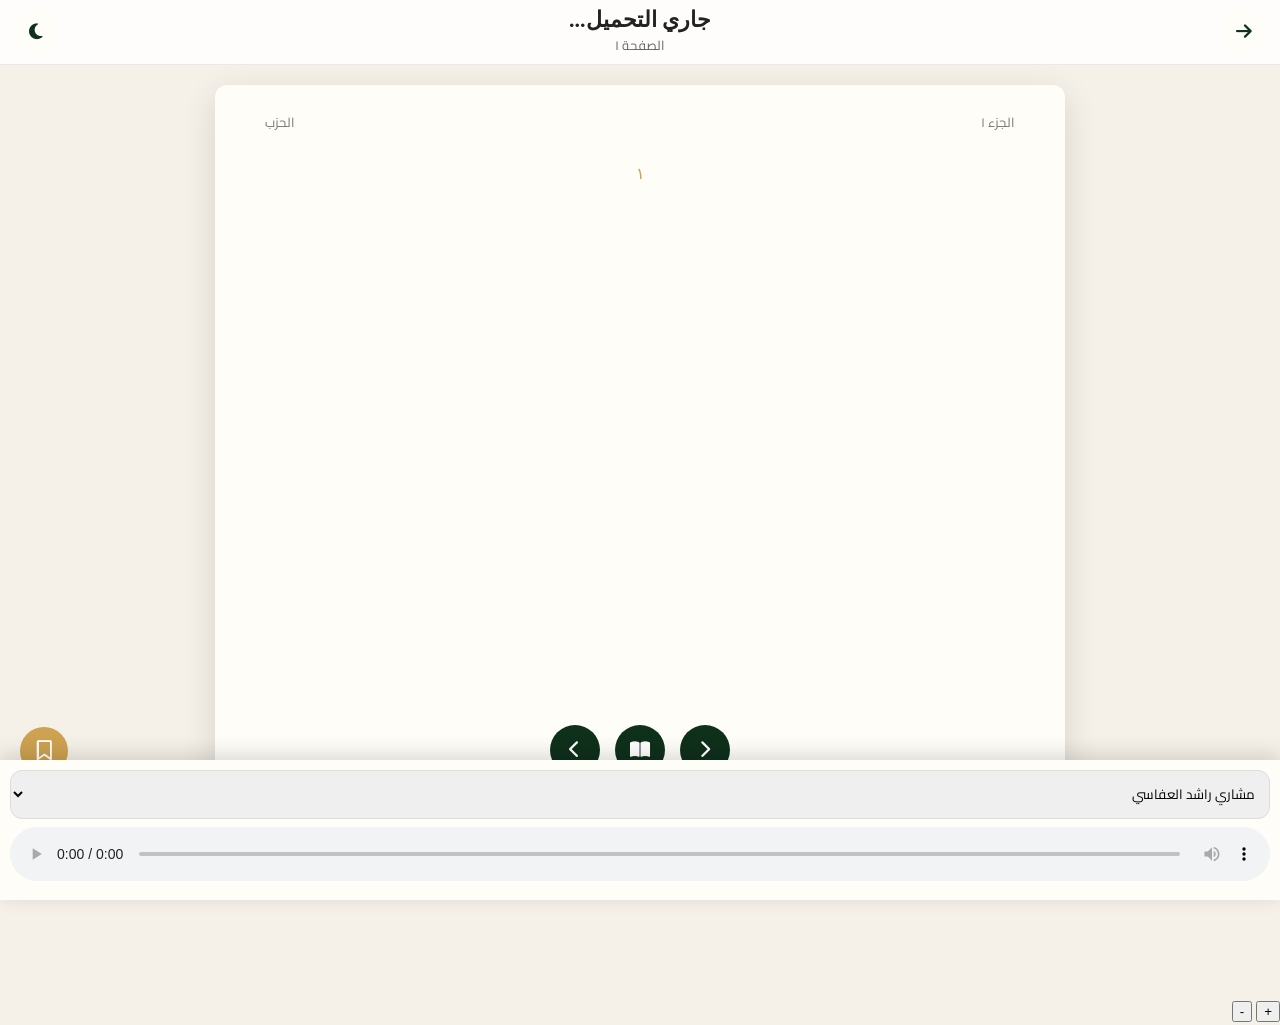
==== commit 11da22ae: "Update quran.html" ====
--- a/quran.html
+++ b/quran.html
@@ -329,10 +329,17 @@
 
 
 <script src="utils.js"></script>
+
 <script src="chapters.js"></script>
+
 <script src="reciters.js"></script>
+
 <script src="api.js"></script>
+
+<script src="audio.js"></script>
+
 <script src="reader.js"></script>
+
 <script src="app.js"></script>
 
 
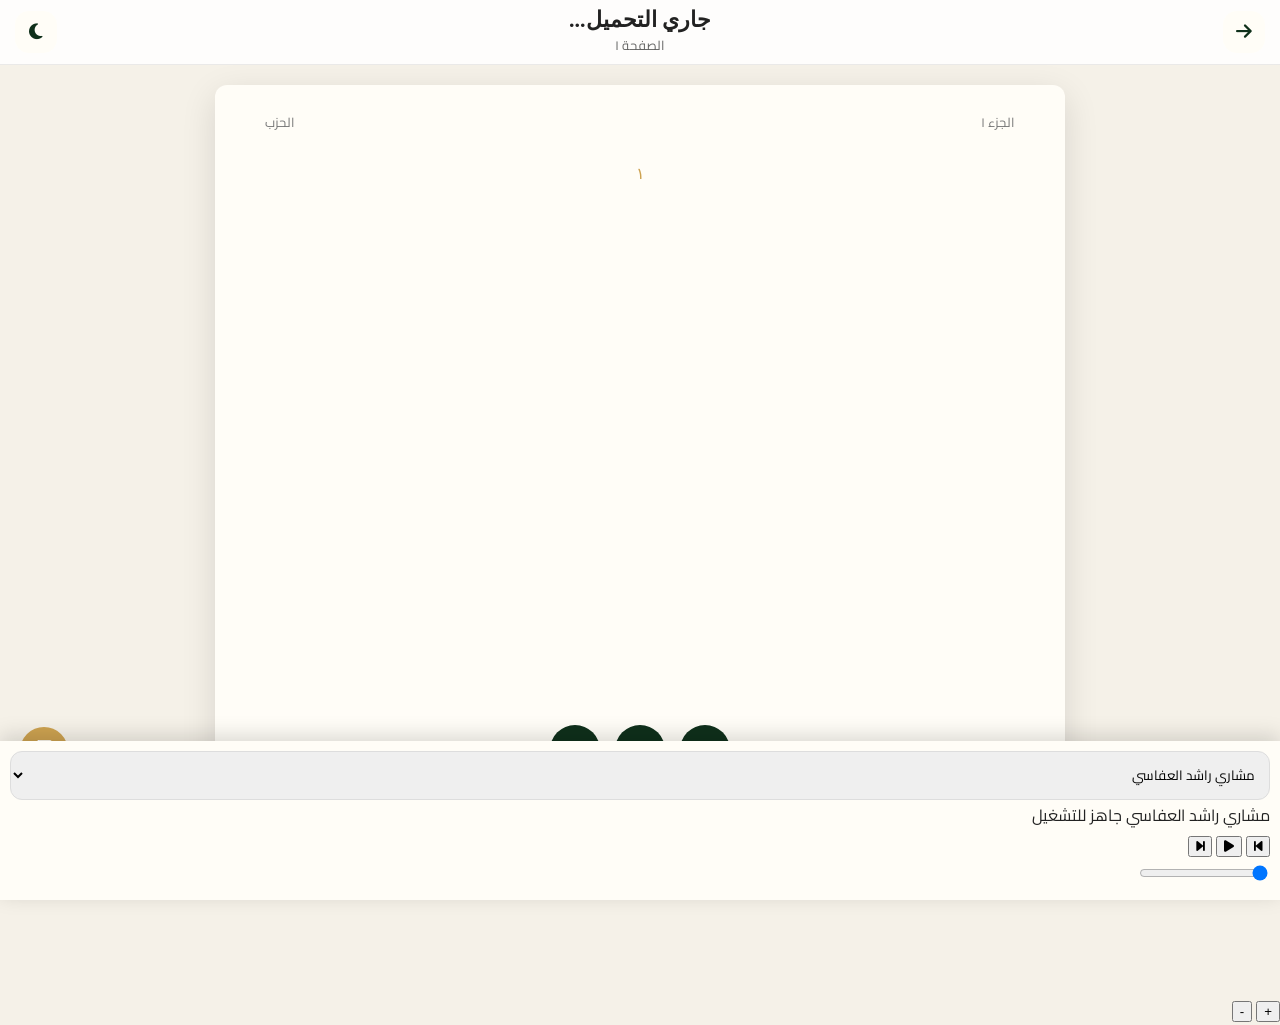
==== commit f6541a5f: "Update quran.html" ====
--- a/quran.html
+++ b/quran.html
@@ -136,12 +136,6 @@
 </main>
 
 
-
-
-
-
-
-
 <!-- نافذة التفسير -->
 
 
@@ -192,10 +186,6 @@
 
 
 
-
-
-
-
 <!-- أزرار الصفحات -->
 
 
@@ -232,12 +222,6 @@
 
 
 </div>
-
-
-
-
-
-
 
 
 <!-- أدوات القراءة -->
@@ -293,18 +277,48 @@
 
 
 
-<audio id="audio-player"
-controls>
-
-</audio>
-
-
-</div>
-
-
-
-
-
+<div class="custom-player">
+
+    <div class="player-info">
+        <span id="playing-reciter">مشاري راشد العفاسي</span>
+        <span id="playing-status">جاهز للتشغيل</span>
+    </div>
+
+
+    <div class="player-buttons">
+
+        <button onclick="QuranAudio.previousAyah()">
+            <i class="fas fa-backward-step"></i>
+        </button>
+
+
+        <button id="playButton" onclick="QuranAudio.togglePlay()">
+            <i class="fas fa-play"></i>
+        </button>
+
+
+        <button onclick="QuranAudio.nextAyah()">
+            <i class="fas fa-forward-step"></i>
+        </button>
+
+    </div>
+
+
+    <input 
+    id="audio-progress"
+    type="range"
+    min="0"
+    max="100"
+    value="0">
+
+
+</div>
+
+
+<audio id="audio-player" preload="none"></audio>
+
+
+</div>
 
 
 
--- a/quran.css
+++ b/quran.css
@@ -777,3 +777,15 @@
 
 
    }
+
+.ayah.playing{
+
+    background:rgba(205,162,80,0.25);
+
+    border-radius:8px;
+
+    padding:3px;
+
+    transition:.3s;
+
+}
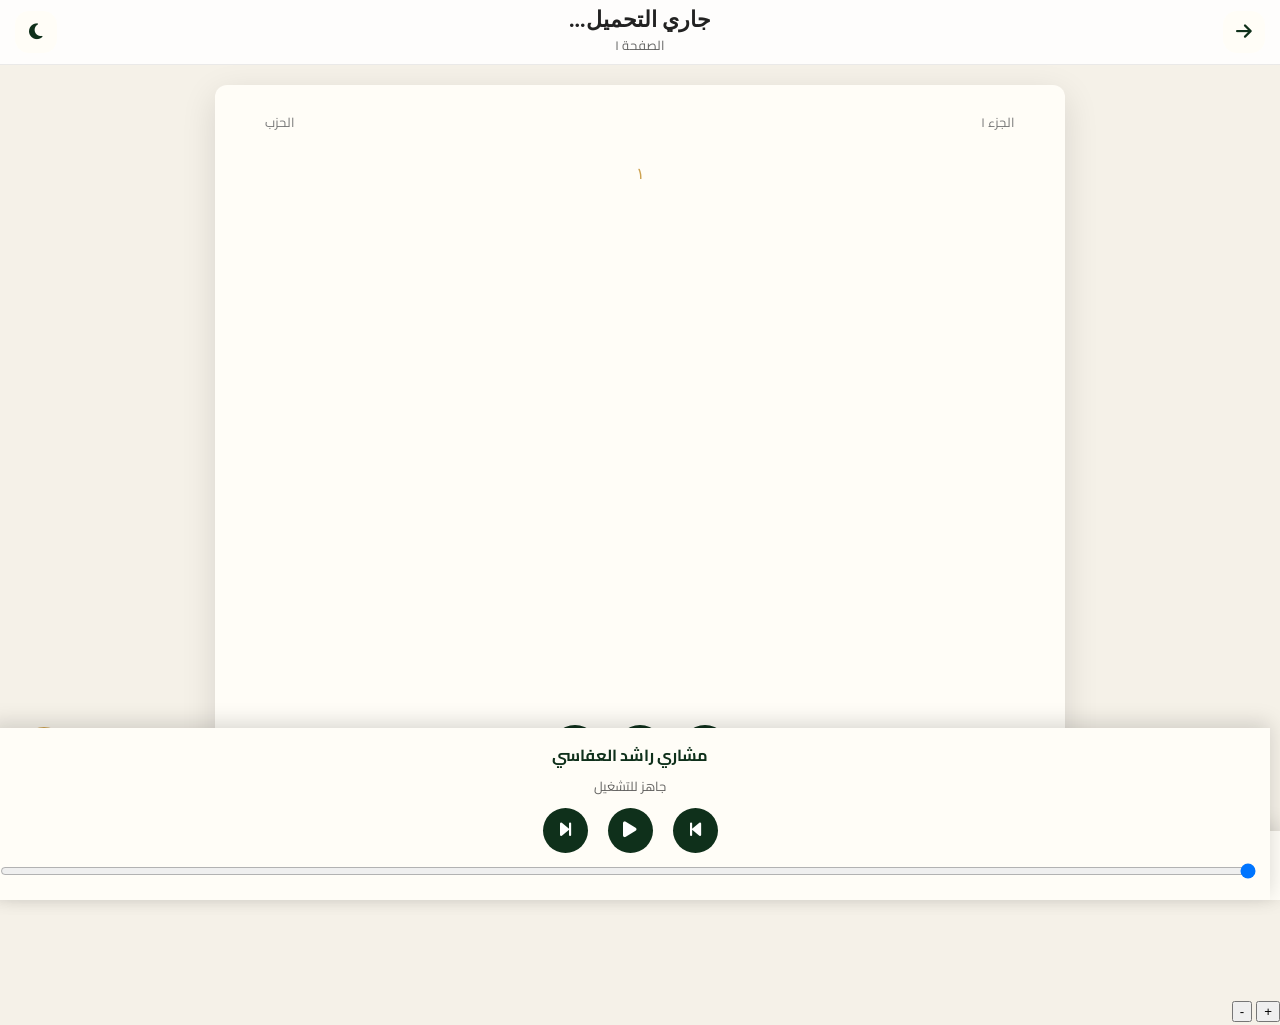
==== commit 689379fa: "Remove reciter options from audio player Removed options for reciter selection in audio player." ====
--- a/quran.html
+++ b/quran.html
@@ -256,25 +256,7 @@
 
 
 <select id="reciter-select">
-
-<option value="">
-اختر القارئ
-</option>
-
-
-<option value="ar.alafasy">
-مشاري العفاسي
-</option>
-
-
-<option value="ar.abdulbasitmurattal">
-عبدالباسط عبدالصمد
-</option>
-
-
 </select>
-
-
 
 
 <div class="custom-player">
--- a/quran.css
+++ b/quran.css
@@ -789,3 +789,93 @@
     transition:.3s;
 
 }
+
+.custom-player{
+
+    position:fixed;
+
+    bottom:0;
+
+    width:100%;
+
+    background:var(--paper);
+
+    padding:12px;
+
+    box-shadow:0 -5px 20px rgba(0,0,0,.15);
+
+    z-index:200;
+
+}
+
+
+.player-info{
+
+    text-align:center;
+
+    font-family:Cairo;
+
+    margin-bottom:8px;
+
+}
+
+
+#playing-reciter{
+
+    display:block;
+
+    font-weight:bold;
+
+    color:var(--primary);
+
+}
+
+
+#playing-status{
+
+    font-size:13px;
+
+    opacity:.7;
+
+}
+
+
+
+.player-buttons{
+
+    display:flex;
+
+    justify-content:center;
+
+    gap:20px;
+
+}
+
+
+.player-buttons button{
+
+    width:45px;
+
+    height:45px;
+
+    border-radius:50%;
+
+    border:none;
+
+    background:var(--primary);
+
+    color:white;
+
+    font-size:18px;
+
+}
+
+
+
+#audio-progress{
+
+    width:100%;
+
+    margin-top:10px;
+
+}
